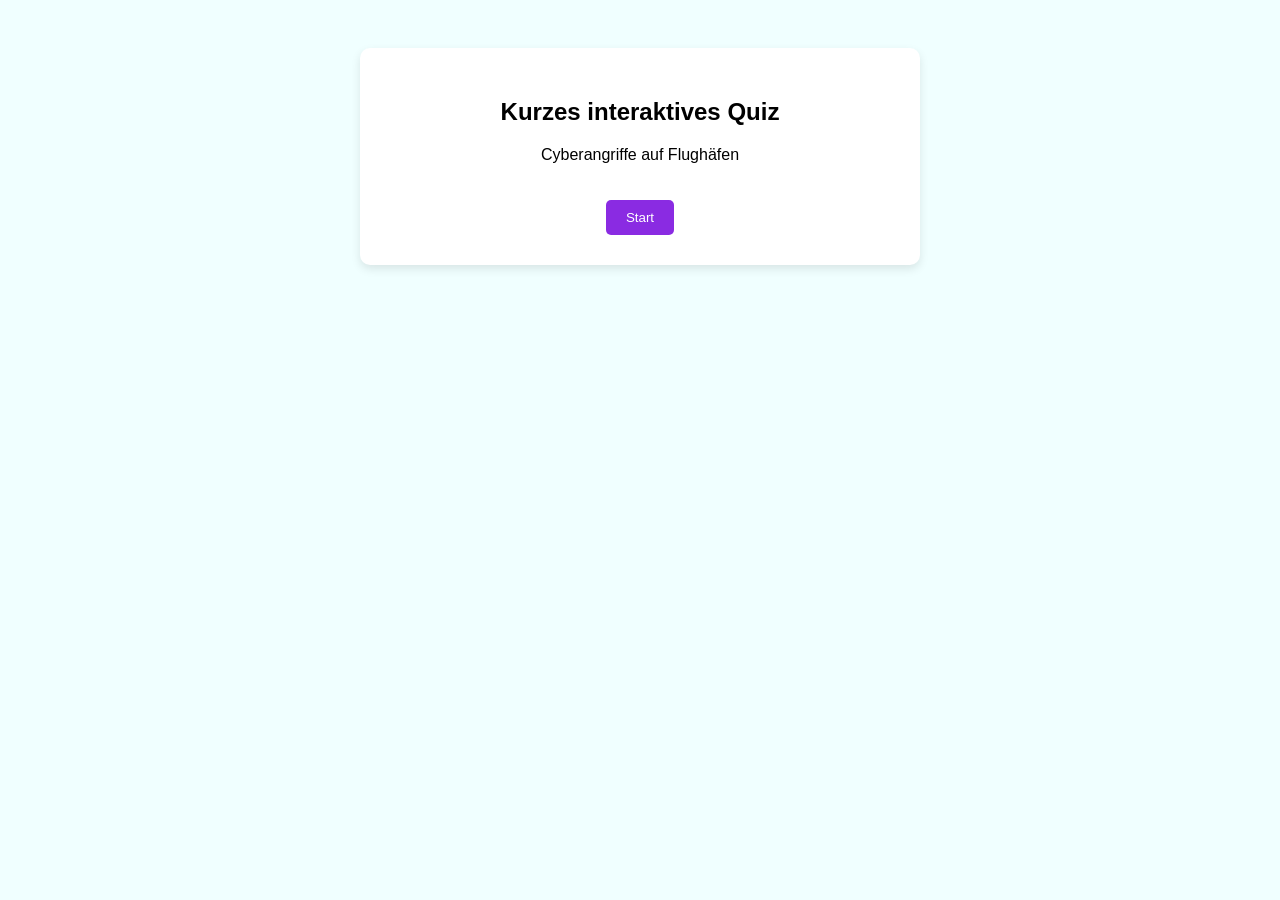
==== index.html @ 1e875268 "Add files via upload" ====
<!DOCTYPE html>
<html lang="de">
<head>
  <meta charset="UTF-8">
  <meta name="viewport" content="width=device-width, initial-scale=1.0">
  <title>Quiz</title>
  <style>
    body {
      font-family: Arial, Helvetica, sans-serif;
      text-align: center;
      padding: 40px;
      background-color: azure;
    }
    .card {
      background: white;
      padding: 30px;
      border-radius: 10px;
      max-width: 500px;
      margin: auto;
      box-shadow: 0 4px 10px rgba(0,0,0,0.1);
    }
    button {
      margin-top: 20px;
      padding: 10px 20px;
      border: none;
      background-color: blueviolet;
      color: white;
      border-radius: 5px;
      cursor: pointer;
    }
  </style>
</head>
<body>

  <div class="card" id="content">
    <h2> Kurzes interaktives Quiz </h2>
    <p>Cyberangriffe auf Flughäfen</p>
    <button onclick="next()">Start</button> 
  </div>

  <script>
    let step=0;

function next() {
  step++;

  if (step ===1) {
    document.getElementById("content").innerHTML= `
    <h3>Frage 1</h3>
    <p>Welches Glied stellt den größten Schwachpunkt dar?</p>
    <button onclick="next()">Patrick</button>
    <button onclick="next()">Alle anderen</button>
    `;
  }
  else if (step ===2) {
    document.getElementById("content").innerHTML= `
    <h3>Frage 1</h3>
    <p>Hat euch der Vortrag gefallen?</p>
    <button onclick="next()">Jaaaa</button>
    <button onclick="next()">Neeee</button>
    `;
  }
  else {
    document.getElementById("content").innerHTML= `
    <h3>WARNUNG!</h3>
    <p>Sie wurden gerade eben rickrolled!</p>
    <p>Was würde ihr Chef von ihnen denken?</p>
    <p>Sie haben:</p>
    <ul style="text-allign: left;">
      <li>mal wieder zu lange auf der Toilette gesessen!</li>
      <li>schon wieder den QR Code gescannt!</li>
      </ul>
      <p><strong>An dieser Stelle könnte ihre Mahnung stehen!</strong></p>
    `;
  }
}
  </script>
  
</body>
</html>
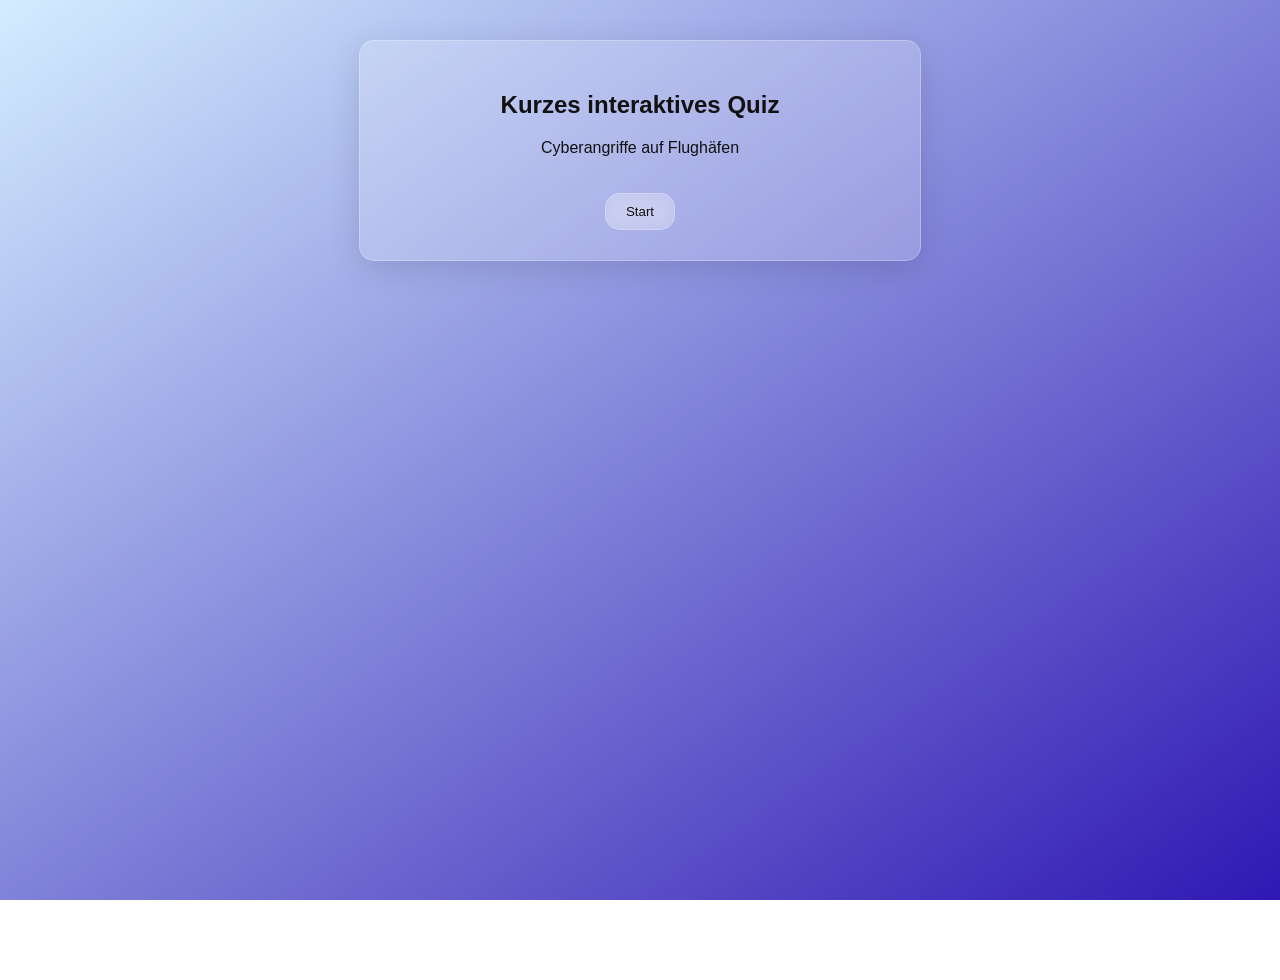
==== commit 9efd4a7e: "Rename interaktives_Quiz.html to index.html" ====
--- a/index.html
+++ b/index.html
@@ -1,80 +1,21 @@
-<!DOCTYPE html>
-<html lang="de">
-<head>
-  <meta charset="UTF-8">
-  <meta name="viewport" content="width=device-width, initial-scale=1.0">
-  <title>Quiz</title>
-  <style>
-    body {
-      font-family: Arial, Helvetica, sans-serif;
-      text-align: center;
-      padding: 40px;
-      background-color: azure;
-    }
-    .card {
-      background: white;
-      padding: 30px;
-      border-radius: 10px;
-      max-width: 500px;
-      margin: auto;
-      box-shadow: 0 4px 10px rgba(0,0,0,0.1);
-    }
-    button {
-      margin-top: 20px;
-      padding: 10px 20px;
-      border: none;
-      background-color: blueviolet;
-      color: white;
-      border-radius: 5px;
-      cursor: pointer;
-    }
-  </style>
-</head>
-<body>
-
-  <div class="card" id="content">
-    <h2> Kurzes interaktives Quiz </h2>
-    <p>Cyberangriffe auf Flughäfen</p>
-    <button onclick="next()">Start</button> 
-  </div>
-
-  <script>
-    let step=0;
-
-function next() {
-  step++;
-
-  if (step ===1) {
-    document.getElementById("content").innerHTML= `
-    <h3>Frage 1</h3>
-    <p>Welches Glied stellt den größten Schwachpunkt dar?</p>
-    <button onclick="next()">Patrick</button>
-    <button onclick="next()">Alle anderen</button>
-    `;
-  }
-  else if (step ===2) {
-    document.getElementById("content").innerHTML= `
-    <h3>Frage 1</h3>
-    <p>Hat euch der Vortrag gefallen?</p>
-    <button onclick="next()">Jaaaa</button>
-    <button onclick="next()">Neeee</button>
-    `;
-  }
-  else {
-    document.getElementById("content").innerHTML= `
-    <h3>WARNUNG!</h3>
-    <p>Sie wurden gerade eben rickrolled!</p>
-    <p>Was würde ihr Chef von ihnen denken?</p>
-    <p>Sie haben:</p>
-    <ul style="text-allign: left;">
-      <li>mal wieder zu lange auf der Toilette gesessen!</li>
-      <li>schon wieder den QR Code gescannt!</li>
-      </ul>
-      <p><strong>An dieser Stelle könnte ihre Mahnung stehen!</strong></p>
-    `;
-  }
-}
-  </script>
-  
-</body>
-</html>+<!DOCTYPE html>
+<html lang="de">
+<head>
+  <meta charset="UTF-8">
+  <meta name="viewport" content="width=device-width, initial-scale=1.0">
+  <title>Quiz</title>
+  <link rel="stylesheet" href="styles.css">
+</head>
+<body>
+
+  <div class="card" id="content"></div>
+
+  <audio id="alarm">
+    <source src="Alarm.mp3" type="audio/mpeg">
+    Ihr Browser unterstützt das Audio-Tag nicht.
+  </audio>
+
+  <script src="script.js" defer></script>
+
+</body>
+</html>
--- a/styles.css
+++ b/styles.css
@@ -0,0 +1,50 @@
+html, body {
+  height: 100%;
+  margin: 0;
+}
+
+body {
+  font-family: Arial, Helvetica, sans-serif;
+  text-align: center;
+  padding: 40px;
+  background: linear-gradient(to bottom right, #d3edff 0%, #2f18b3 100%);
+  background-repeat: no-repeat;
+  background-attachment: fixed;
+  background-size: cover;
+  min-height: 100vh;
+  color: #111;
+}
+
+.card {
+  background: rgba(255, 255, 255, 0.20);
+  border: 1px solid rgba(255, 255, 255, 0.25);
+  backdrop-filter: blur(8px);
+  -webkit-backdrop-filter: blur(8px);
+  padding: 30px;
+  border-radius: 15px;
+  max-width: 500px;
+  margin: auto;
+  box-shadow: 0 8px 32px rgba(0, 0, 0, 0.12);
+  color: #111;
+}
+
+button {
+  margin-top: 20px;
+  padding: 10px 20px;
+  border: none;
+  background: rgba(255, 255, 255, 0.20);
+  border: 1px solid rgba(255, 255, 255, 0.25);
+  backdrop-filter: blur(8px);
+  -webkit-backdrop-filter: blur(8px);
+  border-radius: 15px;
+  cursor: pointer;
+  color: #111;
+}
+
+button + button {
+  margin-left: 10px;
+}
+
+button:hover {
+  background: rgba(255, 255, 255, 0.35);
+}
